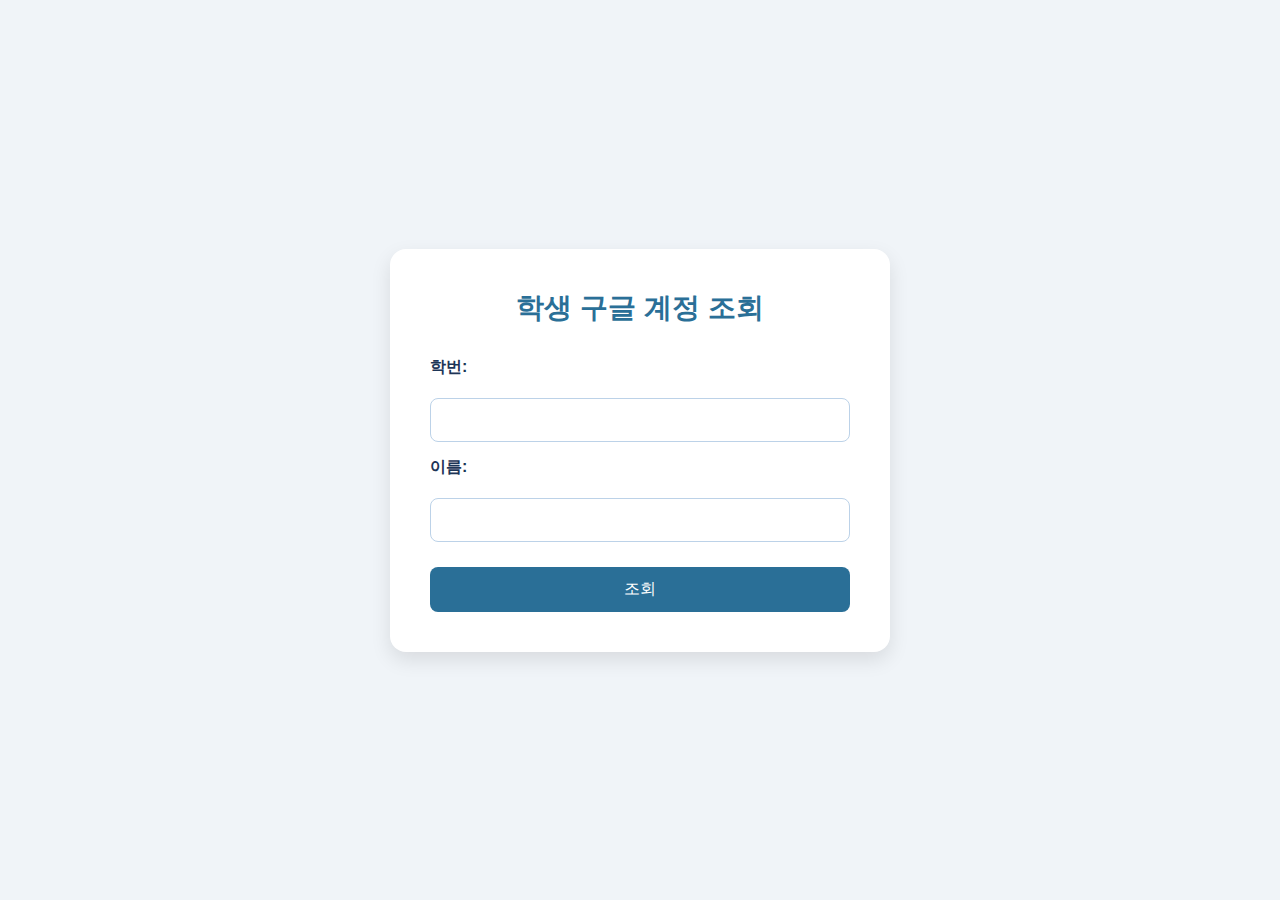
==== index.html @ ada3c5be "파일 구조 수정" ====
<!DOCTYPE html>
<html lang="ko">
<head>
  <meta charset="UTF-8" />
  <meta name="viewport" content="width=device-width, initial-scale=1.0" />
  <title>학생 구글 계정 조회</title>
  <link rel="stylesheet" href="static/styles.css" />
</head>
<body>
  <div class="container">
    <h1>학생 구글 계정 조회</h1>
    
    <form id="searchForm">
      <label for="studentId">학번:</label>
      <input type="text" id="studentId" name="studentId" required />
      
      <label for="studentName">이름:</label>
      <input type="text" id="studentName" name="studentName" required />
      
      <button type="submit">조회</button>
    </form>

    <div id="result" class="hidden">
      <h2>조회 결과</h2>
      <p><strong>구글 아이디:</strong> <span id="googleId"></span></p>
      <p><strong>초기 비밀번호:</strong> <span id="googlePw"></span></p>
    </div>
  </div>

  <script src="{{ url_for('static', filename='script.js') }}"></script>
</body>
</html>
---- static/styles.css ----
/* 기본 초기화 */
* {
  box-sizing: border-box;
  margin: 0;
  padding: 0;
  font-family: 'Noto Sans KR', sans-serif;
}

body {
  background-color: #f0f4f8; /* 페일 블루 배경 */
  color: #333;
  display: flex;
  justify-content: center;
  align-items: center;
  min-height: 100vh;
}

/* 전체 컨테이너 */
.container {
  background-color: #ffffff;
  padding: 40px;
  border-radius: 16px;
  box-shadow: 0 8px 20px rgba(0, 0, 0, 0.1);
  width: 100%;
  max-width: 500px;
  text-align: center;
}

/* 제목 */
.container h1 {
  margin-bottom: 30px;
  color: #2a6f97; /* 진한 페일 블루 */
  font-size: 28px;
}

/* 입력 폼 */
form {
  display: flex;
  flex-direction: column;
  gap: 15px;
}

label {
  text-align: left;
  font-weight: bold;
  margin-bottom: 5px;
  color: #1d3557;
}

input[type="text"] {
  padding: 12px;
  border: 1px solid #bcd2e8;
  border-radius: 8px;
  font-size: 16px;
  transition: border-color 0.3s;
}

input[type="text"]:focus {
  outline: none;
  border-color: #2a6f97;
}

/* 버튼 */
button[type="submit"] {
  margin-top: 10px;
  padding: 12px;
  background-color: #2a6f97;
  color: white;
  border: none;
  border-radius: 8px;
  font-size: 16px;
  cursor: pointer;
  transition: background-color 0.3s;
}

button[type="submit"]:hover {
  background-color: #1d4e70;
}

/* 결과 표시 */
#result {
  margin-top: 30px;
  text-align: left;
  background-color: #e8f3fa;
  border-radius: 12px;
  padding: 20px;
  border: 1px solid #bcd2e8;
}

#result h2 {
  color: #2a6f97;
  margin-bottom: 15px;
}

#result p {
  margin-bottom: 10px;
  font-size: 16px;
}

.hidden {
  display: none;
}
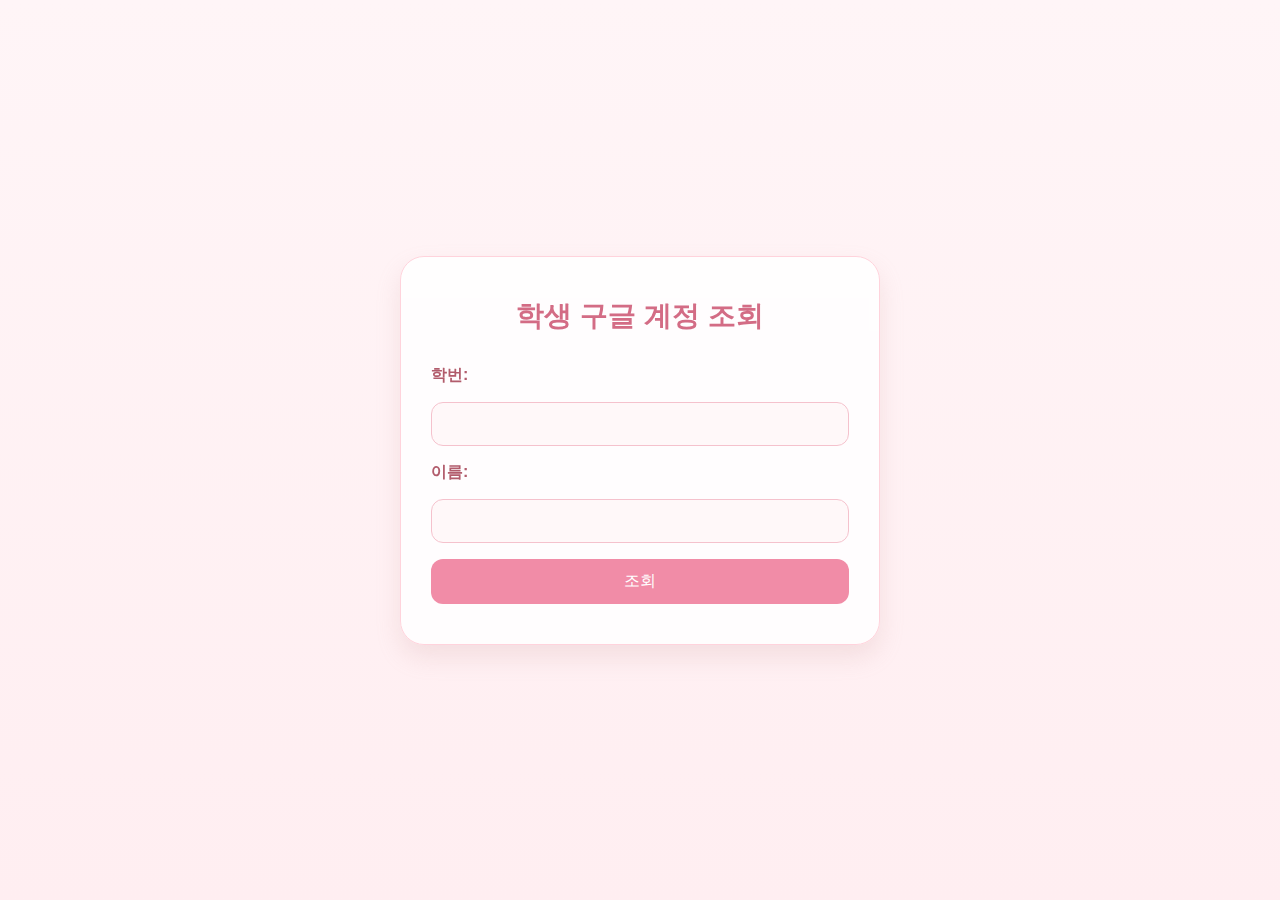
==== commit a8df956a: "css 스타일 변경" ====
--- a/index.html
+++ b/index.html
@@ -4,7 +4,7 @@
   <meta charset="UTF-8" />
   <meta name="viewport" content="width=device-width, initial-scale=1.0" />
   <title>학생 구글 계정 조회</title>
-  <link rel="stylesheet" href="static/styles.css" />
+  <link rel="stylesheet" href="static/sakura_styles.css" />
 </head>
 <body>
   <div class="container">
--- a/static/sakura_styles.css
+++ b/static/sakura_styles.css
@@ -0,0 +1,105 @@
+/* 기본 초기화 */
+* {
+  box-sizing: border-box;
+  margin: 0;
+  padding: 0;
+  font-family: 'Nanum Gothic', 'Noto Sans KR', sans-serif;
+}
+
+body {
+  background: linear-gradient(to bottom, #fff5f7, #ffeef1); /* 연한 벚꽃 그라데이션 */
+  min-height: 100vh;
+  display: flex;
+  justify-content: center;
+  align-items: center;
+  padding: 40px 20px;
+}
+
+/* 메인 컨테이너 */
+.container {
+  background-color: rgba(255, 255, 255, 0.85);
+  border-radius: 24px;
+  box-shadow: 0 12px 24px rgba(200, 150, 150, 0.2);
+  padding: 40px 30px;
+  width: 100%;
+  max-width: 480px;
+  text-align: center;
+  backdrop-filter: blur(4px);
+  border: 1px solid #ffd3dc;
+}
+
+/* 제목 */
+.container h1 {
+  color: #d36c85;
+  font-size: 28px;
+  margin-bottom: 30px;
+}
+
+/* 입력 폼 */
+form {
+  display: flex;
+  flex-direction: column;
+  gap: 16px;
+}
+
+label {
+  text-align: left;
+  font-weight: bold;
+  color: #b25c6c;
+}
+
+input[type="text"] {
+  padding: 12px;
+  border: 1px solid #f5c2cd;
+  border-radius: 12px;
+  background-color: #fff8f9;
+  font-size: 16px;
+  transition: all 0.3s;
+}
+
+input[type="text"]:focus {
+  outline: none;
+  border-color: #e88b9c;
+  box-shadow: 0 0 5px rgba(233, 122, 140, 0.3);
+}
+
+/* 버튼 */
+button[type="submit"] {
+  background-color: #f18ca7;
+  color: white;
+  padding: 12px;
+  border: none;
+  border-radius: 12px;
+  font-size: 16px;
+  cursor: pointer;
+  transition: background-color 0.3s;
+}
+
+button[type="submit"]:hover {
+  background-color: #e0758f;
+}
+
+/* 결과 박스 */
+#result {
+  margin-top: 30px;
+  padding: 20px;
+  background-color: #fff0f4;
+  border: 1px solid #f6c1ce;
+  border-radius: 16px;
+  text-align: left;
+}
+
+#result h2 {
+  color: #d36c85;
+  margin-bottom: 15px;
+  font-size: 20px;
+}
+
+#result p {
+  font-size: 16px;
+  margin-bottom: 8px;
+}
+
+.hidden {
+  display: none;
+}
